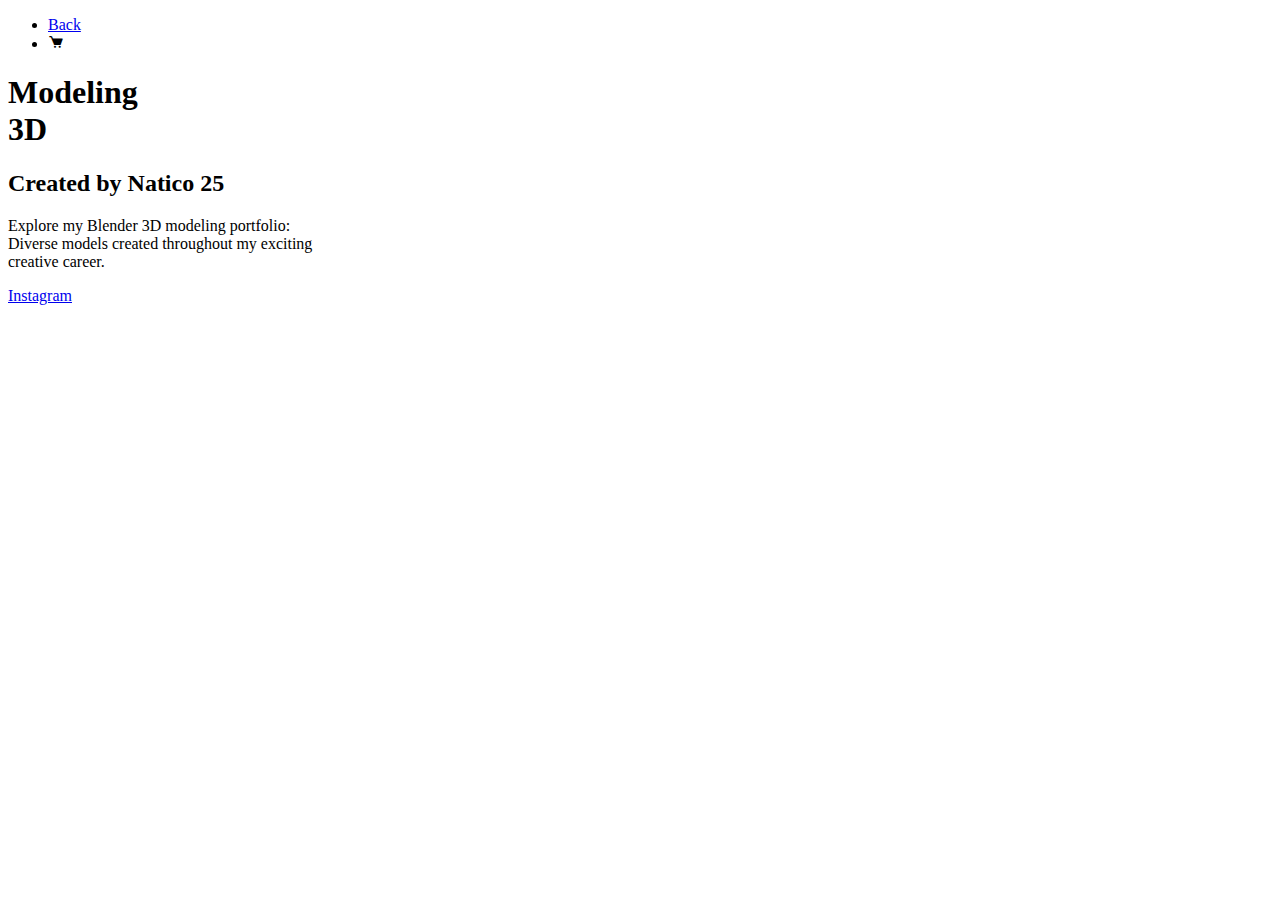
==== Modelo3D.html @ 402fc238 "init pages" ====
<!DOCTYPE html>
<html lang="en">
<head>
    <meta charset="UTF-8">
    <meta http-equiv="X-UA-Compatible" content="IE=edge">
    <meta name="viewport" content="width=device-width, initial-scale=1.0">
    <title>Modelo 3D</title>
    <!--Link to css -->
    <link rel="stylesheet" href="./css/estilosModelo3D.css">
    <!-- Box Icons -->
    <link rel="stylesheet"
  href="https://cdn.jsdelivr.net/npm/boxicons@latest/css/boxicons.min.css">
</head>
<body>
    <!--Main-->
     <section id="main">
        <!--Glass Box-->
        <div class="main-box">
            <!--Navbar-->
            <nav>
                <ul>
                    <li><a href="./index.html#portafolio" class="Logo">Back</a></li>
                    <li><i class='bx bxs-cart' ></i></li>
                </ul>
            </nav>
            <!--Main Content-->
            <div class="main-content">
                <!--Main Text-->
                <div class="main-text">
                    <h1>Modeling <br>3D</h1>
                    <h2>Created by Natico 25</h2>
                    <p>Explore my Blender 3D modeling portfolio: <br> 
                        Diverse models created throughout my exciting <br>
                        creative career.</p>
                    <!--Buttons-->
                    <a href="https://www.instagram.com/natico.25_/" class="btn1">Instagram</a>
                </div>
                <!--Image-->
                <div class="main-img">
                    <img src="./assets/Caricatura.png" alt="">
                </div>
            </div>
        </div>
     </section>
     <!--Circles-->
     <div class="circles1"></div>
     <div class="circles2"></div>
</body>
</html>
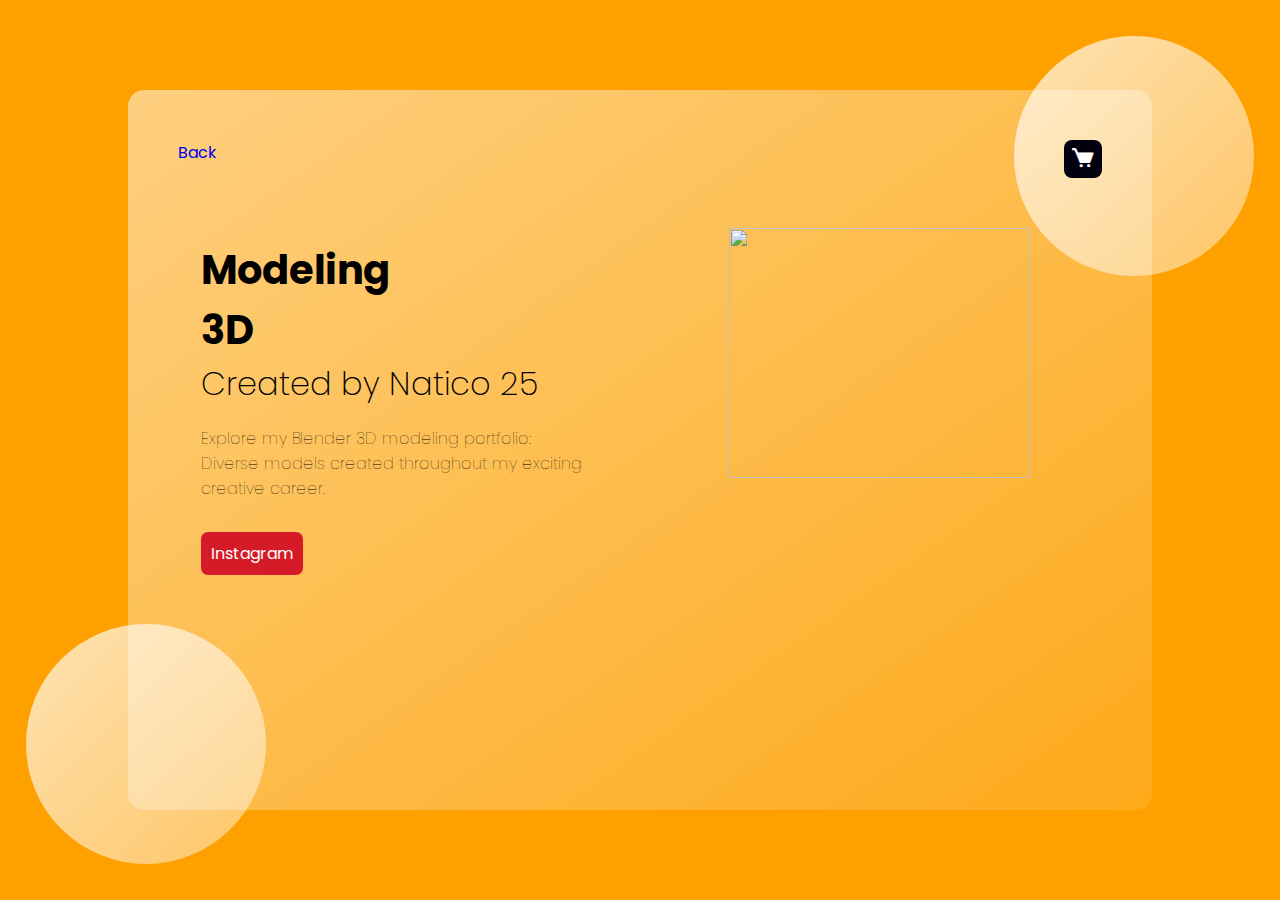
==== commit d7386623: "estilos" ====
--- a/Modelo3D.html
+++ b/Modelo3D.html
@@ -6,7 +6,7 @@
     <meta name="viewport" content="width=device-width, initial-scale=1.0">
     <title>Modelo 3D</title>
     <!--Link to css -->
-    <link rel="stylesheet" href="./css/estilosModelo3D.css">
+    <link rel="stylesheet" href="./estilosModelo3D.css">
     <!-- Box Icons -->
     <link rel="stylesheet"
   href="https://cdn.jsdelivr.net/npm/boxicons@latest/css/boxicons.min.css">
--- a/estilosModelo3D.css
+++ b/estilosModelo3D.css
@@ -0,0 +1,172 @@
+@import url('https://fonts.googleapis.com/css2?family=Poppins:wght@200;300;400;500;600;700&display=swap');
+*{
+    margin: 0;
+    padding: 0;
+    scroll-behavior: smooth;
+    scroll-padding-top: 2rem;
+    list-style: none;
+    text-decoration: none;
+    box-sizing: border-box;
+    font-family: "Poppins", sans-serif;
+}
+#main{
+    width: 100%;
+    min-height: 100vh;
+    background: #fea000;
+    display: flex;
+    justify-content: center;
+    align-items: center;
+}
+.main-box{
+    background: white;
+    width: 80%;
+    min-height: 80vh;
+    background: linear-gradient( to right bottom,
+    rgba(255,255,255,0.5),
+    rgba(255,255,255,0.1)
+    );
+    border-radius: 1rem;
+    -webkit-backdrop-filter: blur(2rem);
+    z-index: 4;
+}
+.circles1, .circles2{
+    background: white;
+    height: 15rem;
+    width: 15rem;
+    border-radius: 50%;
+    position: absolute;
+    background: linear-gradient( to right bottom,
+    rgba(255,255,255,0.7),
+    rgba(255,255,255,0.4)
+    );
+    z-index:  2;
+}
+.circles1{
+    top: 4%;
+    right: 2%;
+}
+.circles2{
+    bottom: 4%;
+    left: 2%;
+}
+.main-box nav{
+    padding: 50px;
+}
+.main-box nav ul{
+    display: flex;
+    justify-content: space-between;
+}
+.logo{
+    color: #00000f;
+    font-size: 1.1rem;
+    font-weight: 800;
+}
+.bx{
+    font-size: 1.6rem;
+    color: #fff;
+    padding: 6px 6px;
+    border-radius: 0.5rem;
+    background-color: #00000f;
+    cursor: pointer;
+}
+.main-content{
+    display: flex;
+    align-items: center;
+    justify-content: space-around;
+}
+.main-text{
+    max-width: 500px;
+}
+.main-text h1{
+    font-size: 2.5rem;
+}
+.main-text h2{
+    font-size: 2rem;
+    font-weight: 200;
+}
+.main-text p{
+    font-size: 1rem;
+    font-weight: 100;
+    margin: 18px 0 40px;
+}
+.btn1{
+    padding: 10px;
+    border-radius: 7px;
+    background: #d41b27;
+    color: #fff;
+    font-weight: 2rem;
+    cursor: pointer;
+}
+/*.main-text::after{
+    content: '';
+    width: 5px;
+    height: 20%;
+    background: #d41b27;
+    position: absolute;
+    left: 2.4rem;
+    top: 11.1rem;
+}*/
+.main-img{
+    width: 350px;
+    height: 350px;
+}
+.main-img img{
+    width: 300px;
+    height: 250px; 
+}
+/* Making Responsive */
+@media (max-width:991px){
+    section{
+        padding: 50px 4%;
+    }
+}
+@media (max-width:881px){
+    .main-text h1{
+        font-size: 3rem;
+    }
+    .main-text h2{
+        font-size: 1.2rem;
+    }
+    .main-text p{
+        font-size: 0.938rem;
+    }
+}
+@media (max-width:768px){
+    #main-content{
+        display: initial;
+    }
+    .main-text h1{
+        font-size: 2.4rem;
+    }
+    .main-text h2{
+        font-size: 1.1rem;
+    }
+    .main-text p {
+        display: contents;
+    }
+}
+@media (max-width:618px){
+    .main-img img{
+        padding: 10px;
+    }
+}
+@media (max-width:350){
+    .main-text h1{
+        font-size: 2rem;
+    }
+    .main-text h2{
+        font-size: 1rem;
+    }
+    .btn{
+        padding: 0.6rem 1.7rem;
+    }
+    .main-text h1{
+        font-size: 1.4rem;
+    }
+    .main-text h2{
+        font-size: 0.9rem;
+    }
+    p{
+        font-size: 0.938rem;
+    }
+}